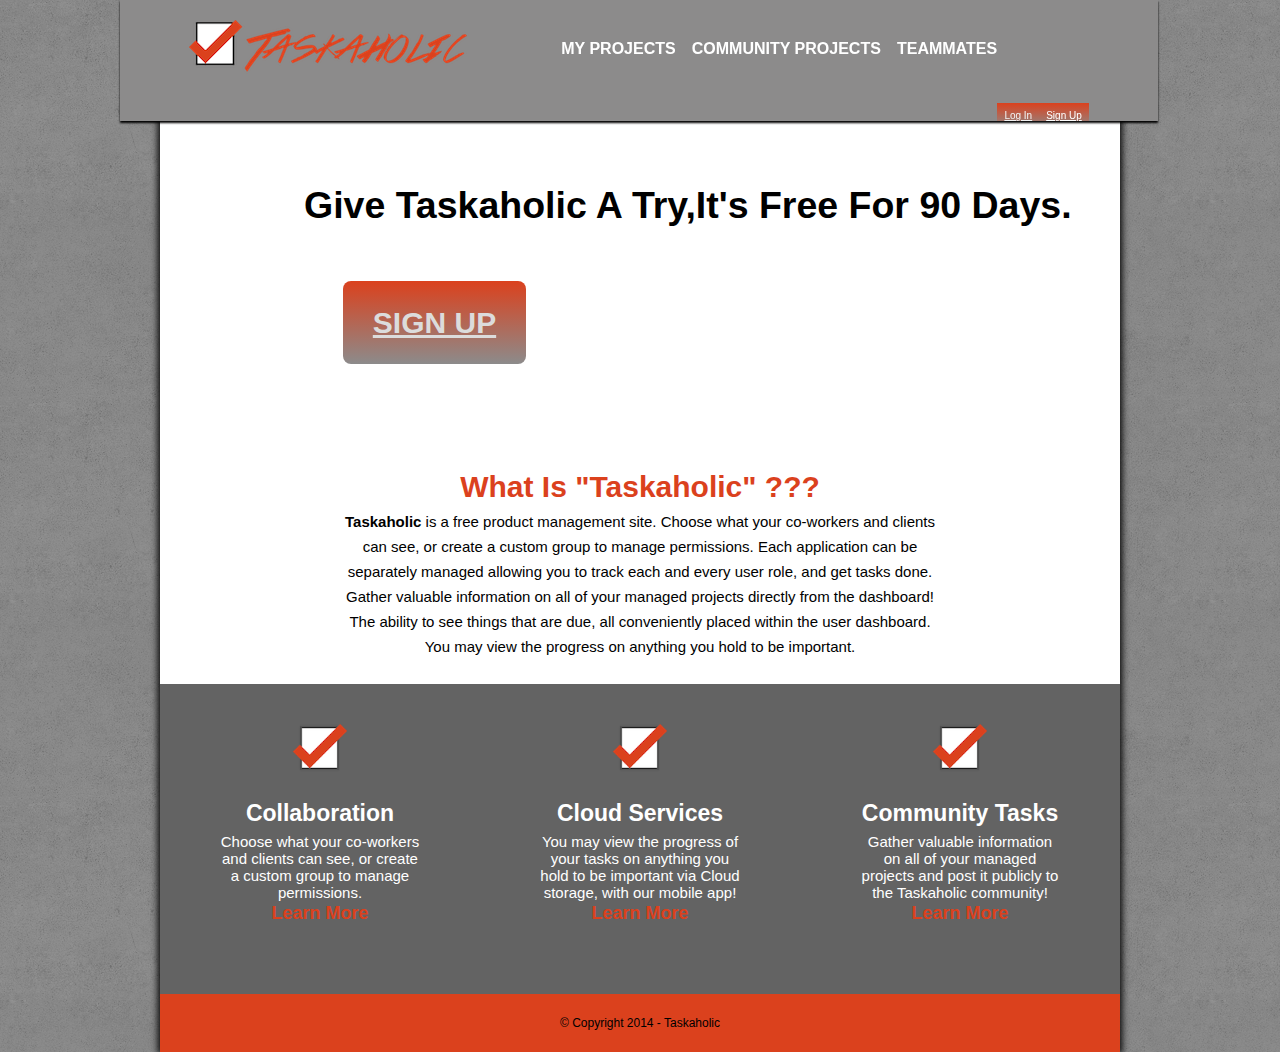
==== Trovato_Carmine_Week1/index.html @ a0f30f47 "Milestone One Update" ====
<!DOCTYPE html>
<html lang= "en">

	<head> 
		<meta charset = "utf-8" />
		<meta name="viewport" content="initial-scale=1">
		<link href = "css/style.css" rel= "stylesheet" />
		<title>Taskaholic</title>
		<link rel="shortcut icon" href="images/checkIcons.png">
	</head>

	<body>


			<header>

<!-- Navigation --> 
				<div id="navigation">
					<nav>
						<div id="box">
						<a href="index.html"><h1>Taskaholic</h1></a>
						</div>
						<ul id="nav_list">
							<li> <a href = "projects.html">My Projects</a></li>
							<li> <a href = "#">Community Projects</a></li>
							<li> <a href = "#">Teammates</a></li>			
						</ul>
	
<span id="register" class= "float_right"><a href="form.html">Sign Up</a> </span> <span id="sign_in" class= "float_right"> <a href="log_in.html">Log In</a></span>					</nav>
				</div>

			</header>

<!-- Article --> 
			<article>

				<section id="section_one">

					<div id="text">
						<h2>Give Taskaholic a try,it's free for 90 days.</h2>
						<span id="sign_up_button"><a href="form.html">Sign Up</a></span>
					</div>

				</section>

				<section id="middle_section">
					<h2>What Is "Taskaholic" ???</h2>
					<p><strong>Taskaholic</strong> is a  free product management site. Choose what your co-workers and clients can see, or create a custom group to manage permissions. Each application can be separately managed allowing you to track each and every user role, and get tasks done. Gather valuable information on all of your managed projects directly from the dashboard! The ability to see things that are due, all conveniently placed within the user dashboard. You may view the progress on anything you hold to be important.</p>
				</section>

				<section id="section_two">
						<div id="responsive">
							<a href="#"><img src="images/checkIcons.png" alt="leaf"></a>	
							<h2>Collaboration </h2>
							<p>Choose what your co-workers and clients can see, or create a custom group to manage permissions.<br><a href="#">Learn More</a> </p>
						</div>
						<div id="responsive">
							<a href="#"><img src="images/checkIcons.png" alt="leaf"></a>
							<h2>Cloud Services</h2>
							<p>You may view the progress of your tasks on anything you hold to be important via Cloud storage, with our mobile app!<br><a href="#">Learn More</a> </p>
						</div>
						<div id="responsive">
							<a href="#"><img src="images/checkIcons.png" alt="leaf"></a>
							<h2>Community Tasks</h2>
							<p>Gather valuable information on all of your managed projects and post it publicly to the Taskaholic community! <br><a href="#">Learn More</a> </p>
						</div>
				</section>


			</article>				

<!-- Footer Copyright --> 
			<footer>	
				<p> &copy; Copyright 2014 - Taskaholic </p>
			</footer>

	</body>
</html>
---- Trovato_Carmine_Week1/css/style.css ----
html{
background-image: url("../images/mochaGrunge.png") ;
background-repeat: fixed;
background-color: #eeeeee; 
}

body{
	width:75%;  /* 960px/1280px */
	margin: 1.5% auto 0;
	background:white;
	font-family: helvetica;
	font-size:62.5%;   
	padding-top: 130px;
	box-shadow: 0px 0px 7px 2px #000000; 
}


h1{
	text-indent: -9999px;
	background: url(../images/Taskaholic.png);
	background-repeat: no-repeat;
	padding-bottom: 0px;
	height: 89px;
	width:450px;
}


/* ================================= $Navigation ============================ */

#navigation{
	 position: fixed;
	 left: 9.375%; /* 120px/1280px */
	 top: 0;
	 width: 78.125%;	
	 padding: 0 1.5%; /* 20px/1000px*/
 	 background-color:#8C8B8B ;
 	 box-shadow: 0px 2px 2px #000000; 
 	 z-index:2;
 	 overflow: hidden;


}

article{
	overflow: hidden;
}


nav>ul{
	margin: 0;
    padding: 0px 1% ;/* 10px/1000px */ /* 20px/1000px */
    text-align: center;
    width: 64%; /* 640px/1000px */
    line-height: 97px;
    float: left;
    height: 110px;
}

nav ul~ul{
	 width: 64%; /* 640px/1000px */
}


nav ul>li{
	padding-left:0;
}

nav ul li{
	list-style: none;
	display: inline-block;
	text-align: center; 
	font-size: 1.6em;
	text-transform: uppercase;
	font-weight: bold; 
	padding: 0 1.041666666%; /*10px/960px*/

}

nav ul li a{
	text-decoration: none;
	color:#ffffff;
}

nav ul li a:hover{
	color: #DB411D;
}
#image{
	width: 100%;
	position: absolute;
	top: 5px;
}

#image img{
	width: 100%;
}

/* ============================= $Sign In & Register ======================== */

form{
	padding-left: 370px;
	margin: 0 auto;
	overflow: auto;
}

#log_in{

	margin-bottom: 250px;
}


#sign_in a{
	margin-right: 0px;
	margin-left: 0px;
	background: linear-gradient(rgb(219,65,29), rgb(140,139,139));
	border-radius:0px;
	padding: 7px;
	color: rgb(242,242,242);
	width: 100px;

}

#register{
	width: 100px;

}

#register a{
	background: linear-gradient(rgb(219,65,29), rgb(140,139,139));
	color: rgb(255,255,255);
	border-radius:0px;
	padding: 7px;
	width: 100px;

}

#sign_in a:hover {

	background: linear-gradient(rgb(140,139,139), rgb(219,65,29));
	color: rgb(250,250,250);
}

#register a:hover{
	background: linear-gradient(rgb(140,139,139), rgb(219,65,29));
	color: rgb(250,250,250);
}

#sign_up_button a{
	display:block;
	text-align: right;
	width: 150px;
	float:left;
	font-size: 1.2em;
	padding:2%;
	background: linear-gradient(rgb(219,65,29), rgb(140,139,139));
	color:rgb(220,220,220);
	border-radius:8px;
	text-transform: uppercase;
	text-align: center;
	margin-top: 20px;
	margin-left: 4.8018%;
	margin-right: 63px;
	font-weight: bold;
}

#sign_up_button a:hover{
	background: linear-gradient(rgb(140,139,139), rgb(219,65,29));
	color:rgb(230,230,230);	
	box-shadow: 0 0 1px .5px #000;
}


.float_left{
 	float: left;
}

.float_right{
 	float: right;
}

.clear{
	clear: both;
}

.round_corner{
	border-radius: 4px;
}


/*==================== $Box ===========================*/


#box p{
	font-size: 1.8em;
	display: inline-block;
	margin-top: 5px;
	text-align: left;
}

#box {
	width: 26%; /* 260px/1000px */
	float: left;
	color: #E3E6E9;
	margin-left:50px;
}

h1{
	color: #83FF87;
	font-size: 3.5em;
	margin-bottom: 0;
	margin-top:20px;
	text-align:left;
}

/* =============== $Form Input ====================*/

input{
	width: 50%;
	height: 20px;
	margin-bottom: 10px;
}


#user_info{
	overflow:hidden;
}

#dropbox{
	overflow: hidden;

	float: left;
}




.form_focus:focus, .form_hover:hover {
	background-color: #CCFF33;
	opacity: 4;
}

select{
	padding: 10px;
	border-radius: 5px;
	margin-right: 10px
}

.float_left{
 	float: left;
}

.float_right{
 	float: right;
}

.clear{
	clear: both;
}

.round_corner{
	border-radius: 4px;
}


/* =============== $button ====================*/

#submit{
	background: linear-gradient(rgb(219,65,29), rgb(76,76,76));	
	border:1px solid rgb(255,69,66);
	height: 40px;
	line-height: 50px;
	width: 100px;
	font-size: 1.5em;
	border-radius: 5px;
	color: rgb(240,233,220);
	margin-top: 20px;
	clear: both;

}

#btn{	
	padding-left: 0%;
	text-align: center;
	clear: both;

}

#submit:hover{
	background: linear-gradient(rgb(76,76,76), rgb(219,65,29));
	color: white;
}

/* =============== $My Projects ====================*/


.project_blog_box{
	width: 455px; /* 47.2433333%; */
	float: left;
	margin:0 1.041666666% 50px 1.041666666% /* 10px */;

}


.project_blog{
	width:100%; /* 450/960 */
	height: 302px;
	padding: 1.041666666% 1.041666666% 1.041666666% 0; /* 10px */
	

}


.project_blog div{
	width: 141px /* 30% */;
	height:150px;
	margin: 5px 5px 5px 0;
	background: rgb(240,240,240);
	float: left;


}

.project_blog img{
	width:50%;
	float: left;
	padding-right: 10px;
	padding-left:2%;
}
#blog_body {
	background: rgb(240,240,240);
	margin-top: 20px;

}

#blog_title{
	margin: 5px 10px 5px 0;
	font-size: 1.3em;
	text-transform: uppercase;
	color:#DB411D;
	padding-left:2%;
	padding-top: 0;
}



#blog_title~p{
	font-size: 1.5em;
	padding-left:2%;
}

.project_blog p{
	line-height: 16px;
	margin: 0 8px 5px 0;
	font-size: 1.5em;
	padding-left:3%;
}

.project_blog h4{
	margin:5px 10px 5px 0;
	font-size: 1.375em;
	padding-left:3%;
}

.project_blog p a{
	display: block;
	margin-top: 5px;
}

.project_blog_box h2{
	margin-left: 0;
	margin-top:0;
	margin-bottom:0;
	width: 62%;
	float:left;	
}

/*article{
	background-image: url("../images/group.jpg") ;
	background-repeat: fixed;
}*/

#section_one{
	 height:225px;
	 padding-bottom: 30px;
	 background-color: transparent;
}


#text{
	text-transform: capitalize;

	font-family: Helvetica;
	font-size:2.5em;
	line-height:50px;
	padding-left: 15%; /* 100px/960px */
}






.attractions_blog_box{
	width: 455px; /* 47.2433333%; */
	float: left;
	margin:0 1.041666666% 50px 1.041666666% /* 10px */;
}


.attractions_blog{
	width:100%; /* 450/960 */
	height: 302px;
	padding: 1.041666666% 1.041666666% 1.041666666% 0; /* 10px */
}


.attractions_blog div{
	width: 141px /* 30% */;
	height:150px;
	margin: 5px 5px 5px 0;
	background: rgb(240,240,240);
	float: left;
}

.attractions_blog img{
	width:50%;
	float: left;
	padding-right: 10px;
	padding-left:2%;
}
#blog_body {
	background: rgb(240,240,240);
	margin-top: 20px;
}

#blog_title{
	margin: 5px 10px 5px 0;
	font-size: 1.3em;
	text-transform: uppercase;
	color: rgb(0,71,109);
	padding-left:2%;
	padding-top: 0;
}

#blog_title~p{
	font-size: 1.5em;
	padding-left:2%;
}

.attractions_blog p{
	line-height: 16px;
	margin: 0 8px 5px 0;
	font-size: 1.5em;
	padding-left:3%;
}

.attractions_blog h4{
	margin:5px 10px 5px 0;
	font-size: 1.375em;
	padding-left:3%;
}

.attractions_blog p a{
	display: block;
	margin-top: 5px;
}

.attractions_blog_box h2{
	margin-left: 0;
	margin-top:0;
	margin-bottom:0;
	width: 62%;
	float:left;	
}


/* ================================ $Section Two ========================== */

#section_two{
	 height: 250px;
	 background-color:#636363;
	 padding-top:40px;
	 padding-bottom: 20px;
}

#responsive  {
	width: 20.833333333%; /* 200px/960px */ 
	float: left;
	padding: 0 6.25%; /* 60px/960px */
	text-align: center;
	background-color: #636363;
}


#section_two p{
	 font-size: 1.5em;
	 margin-top:6px;
	 line-height:17px;
	 color: white;
}

#section_two h2{
	 font-size: 2.3em; 
	 margin-bottom: 6px;
	 color: white;

}


#section_two a{
	 font-weight: bold;
	 text-decoration:none;
	 color: #DB411D;
	 font-size: 1.2em;
	 line-height: 25px;
}



#section_two #responsive img{
	width: 26.737967914%; /* 50px/187px */
}


/* ================================= $Middle section ============================ */

#middle_section{
	 text-align: center;
	 background: transparent;
	 padding: 25px 5px;
	 margin-top: 10px;
}

#middle_section p{
	 width: 62.5% ;/* 600px/960px */
	 margin:0 auto;
	 font-size: 1.5em;
	 line-height:25px;
}

#middle_section h2{
	 margin:0 0 5px;
	 font-size: 3em;
	 color: #DB411D;

}


/*========================================= $footer ===============================*/

footer{
	background-color: #DB411D;
	text-align: center;
	font-size: 1.2em;
	padding: 10px 10.416666666%; /* 10px/960px */
}
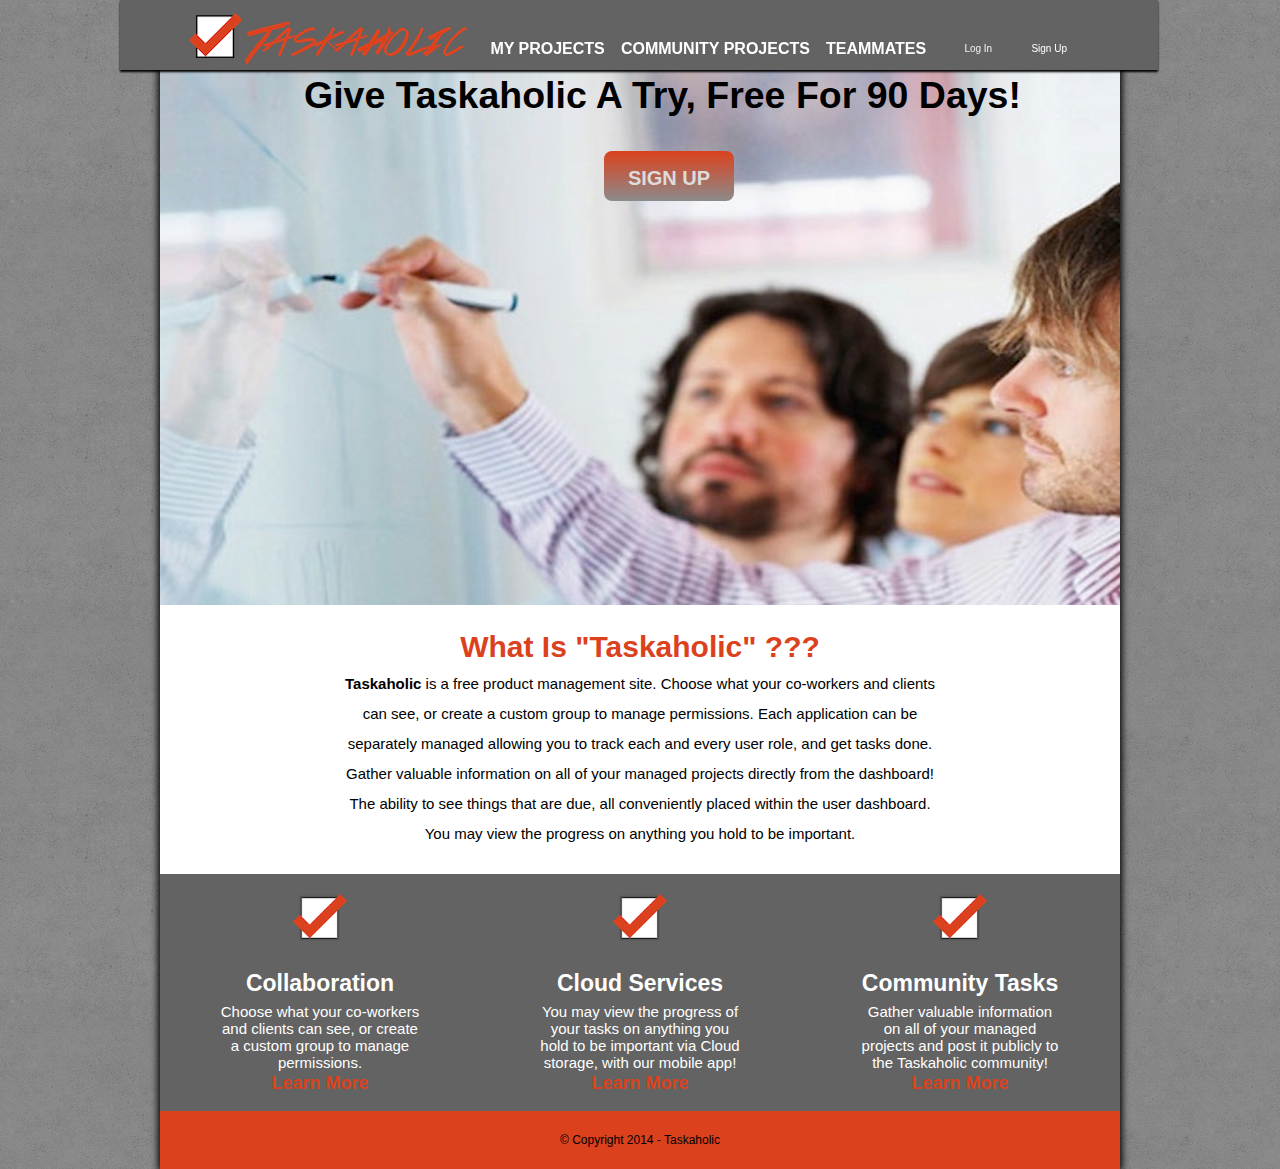
==== commit d2e14da6: "Milestone One Update" ====
--- a/Trovato_Carmine_Week1/index.html
+++ b/Trovato_Carmine_Week1/index.html
@@ -23,21 +23,22 @@
 						<ul id="nav_list">
 							<li> <a href = "projects.html">My Projects</a></li>
 							<li> <a href = "#">Community Projects</a></li>
-							<li> <a href = "#">Teammates</a></li>			
+							<li> <a href = "#">Teammates</a></li>	
+							<span id="register" class= "float_right"><a href="form.html">Sign Up</a> </span> <span id="sign_in" class= "float_right"> <a href="log_in.html">Log In</a></span>
 						</ul>
-	
-<span id="register" class= "float_right"><a href="form.html">Sign Up</a> </span> <span id="sign_in" class= "float_right"> <a href="log_in.html">Log In</a></span>					</nav>
+					</nav>
 				</div>
 
 			</header>
 
 <!-- Article --> 
 			<article>
+				<div id= "background_home">
 
 				<section id="section_one">
 
 					<div id="text">
-						<h2>Give Taskaholic a try,it's free for 90 days.</h2>
+						<h2>Give Taskaholic a try, free for 90 days!</h2>
 						<span id="sign_up_button"><a href="form.html">Sign Up</a></span>
 					</div>
 
@@ -49,25 +50,25 @@
 				</section>
 
 				<section id="section_two">
-						<div id="responsive">
-							<a href="#"><img src="images/checkIcons.png" alt="leaf"></a>	
+						<div id="icons">
+							<a href="#"><img src="images/checkIcons.png" alt="check"></a>	
 							<h2>Collaboration </h2>
 							<p>Choose what your co-workers and clients can see, or create a custom group to manage permissions.<br><a href="#">Learn More</a> </p>
 						</div>
-						<div id="responsive">
-							<a href="#"><img src="images/checkIcons.png" alt="leaf"></a>
+						<div id="icons">
+							<a href="#"><img src="images/checkIcons.png" alt="check"></a>
 							<h2>Cloud Services</h2>
 							<p>You may view the progress of your tasks on anything you hold to be important via Cloud storage, with our mobile app!<br><a href="#">Learn More</a> </p>
 						</div>
-						<div id="responsive">
-							<a href="#"><img src="images/checkIcons.png" alt="leaf"></a>
+						<div id="icons">
+							<a href="#"><img src="images/checkIcons.png" alt="check"></a>
 							<h2>Community Tasks</h2>
 							<p>Gather valuable information on all of your managed projects and post it publicly to the Taskaholic community! <br><a href="#">Learn More</a> </p>
 						</div>
 				</section>
 
-
-			</article>				
+				</div>
+			</article><!-- #background_home --> 				
 
 <!-- Footer Copyright --> 
 			<footer>	
--- a/Trovato_Carmine_Week1/css/style.css
+++ b/Trovato_Carmine_Week1/css/style.css
@@ -10,7 +10,7 @@
 	background:white;
 	font-family: helvetica;
 	font-size:62.5%;   
-	padding-top: 130px;
+	padding-top: 20px;
 	box-shadow: 0px 0px 7px 2px #000000; 
 }
 
@@ -24,6 +24,11 @@
 	width:450px;
 }
 
+#background_home{
+	background-image: url("../images/group.jpg") ;
+
+}
+
 
 /* ================================= $Navigation ============================ */
 
@@ -31,9 +36,10 @@
 	 position: fixed;
 	 left: 9.375%; /* 120px/1280px */
 	 top: 0;
+	 height:70px;	 
 	 width: 78.125%;	
 	 padding: 0 1.5%; /* 20px/1000px*/
- 	 background-color:#8C8B8B ;
+ 	 background-color:#636363 ;
  	 box-shadow: 0px 2px 2px #000000; 
  	 z-index:2;
  	 overflow: hidden;
@@ -98,6 +104,8 @@
 
 form{
 	padding-left: 370px;
+	padding-top: 50px;
+	padding-bottom: 40px;
 	margin: 0 auto;
 	overflow: auto;
 }
@@ -109,9 +117,10 @@
 
 
 #sign_in a{
+	text-decoration: none;
 	margin-right: 0px;
 	margin-left: 0px;
-	background: linear-gradient(rgb(219,65,29), rgb(140,139,139));
+	background: transparent;
 	border-radius:0px;
 	padding: 7px;
 	color: rgb(242,242,242);
@@ -125,7 +134,8 @@
 }
 
 #register a{
-	background: linear-gradient(rgb(219,65,29), rgb(140,139,139));
+	text-decoration:none;
+	background: transparent;
 	color: rgb(255,255,255);
 	border-radius:0px;
 	padding: 7px;
@@ -135,30 +145,32 @@
 
 #sign_in a:hover {
 
-	background: linear-gradient(rgb(140,139,139), rgb(219,65,29));
+	background: rgb(219,65,29);
 	color: rgb(250,250,250);
 }
 
 #register a:hover{
-	background: linear-gradient(rgb(140,139,139), rgb(219,65,29));
+	background:  rgb(219,65,29);
 	color: rgb(250,250,250);
 }
 
 #sign_up_button a{
-	display:block;
+	text-decoration: none;
 	text-align: right;
-	width: 150px;
+	width: 90px;
+	height:10px;
 	float:left;
-	font-size: 1.2em;
-	padding:2%;
+	line-height: 15px;
+	font-size: .8em;
+	padding:020px;
 	background: linear-gradient(rgb(219,65,29), rgb(140,139,139));
 	color:rgb(220,220,220);
 	border-radius:8px;
 	text-transform: uppercase;
 	text-align: center;
-	margin-top: 20px;
-	margin-left: 4.8018%;
-	margin-right: 63px;
+	margin-top: 0px;
+	margin-left: 300px;
+	margin-right: 0px;
 	font-weight: bold;
 }
 
@@ -203,13 +215,6 @@
 	margin-left:50px;
 }
 
-h1{
-	color: #83FF87;
-	font-size: 3.5em;
-	margin-bottom: 0;
-	margin-top:20px;
-	text-align:left;
-}
 
 /* =============== $Form Input ====================*/
 
@@ -232,9 +237,8 @@
 
 
 
-
 .form_focus:focus, .form_hover:hover {
-	background-color: #CCFF33;
+	background-color: #FFFF99;
 	opacity: 4;
 }
 
@@ -265,14 +269,14 @@
 
 #submit{
 	background: linear-gradient(rgb(219,65,29), rgb(76,76,76));	
-	border:1px solid rgb(255,69,66);
-	height: 40px;
-	line-height: 50px;
+	height: 35px;
+	line-height: 30px;
 	width: 100px;
-	font-size: 1.5em;
+	font-size: 1.4em;
 	border-radius: 5px;
 	color: rgb(240,233,220);
 	margin-top: 20px;
+	padding-bottom: 15px;
 	clear: both;
 
 }
@@ -280,6 +284,7 @@
 #btn{	
 	padding-left: 0%;
 	text-align: center;
+	padding-bottom: 15px;
 	clear: both;
 
 }
@@ -291,10 +296,17 @@
 
 /* =============== $My Projects ====================*/
 
+#project_background{
+	margin-top: 50px;
+}
+
+
+
 
 .project_blog_box{
 	width: 455px; /* 47.2433333%; */
 	float: left;
+	margin-top: 70px;
 	margin:0 1.041666666% 50px 1.041666666% /* 10px */;
 
 }
@@ -335,7 +347,7 @@
 	margin: 5px 10px 5px 0;
 	font-size: 1.3em;
 	text-transform: uppercase;
-	color:#DB411D;
+	color: #DB411D;
 	padding-left:2%;
 	padding-top: 0;
 }
@@ -358,6 +370,8 @@
 	margin:5px 10px 5px 0;
 	font-size: 1.375em;
 	padding-left:3%;
+	color: #DB411D;
+
 }
 
 .project_blog p a{
@@ -369,6 +383,7 @@
 	margin-left: 0;
 	margin-top:0;
 	margin-bottom:0;
+	font-size: 1.8em;
 	width: 62%;
 	float:left;	
 }
@@ -378,102 +393,28 @@
 	background-repeat: fixed;
 }*/
 
+/* ================================ $Section  One ========================== */
+
 #section_one{
 	 height:225px;
-	 padding-bottom: 30px;
+	 padding-bottom: 300px;
 	 background-color: transparent;
 }
 
 
 #text{
 	text-transform: capitalize;
-
+	margin: 0 auto
 	font-family: Helvetica;
 	font-size:2.5em;
 	line-height:50px;
 	padding-left: 15%; /* 100px/960px */
 }
 
-
-
-
-
-
-.attractions_blog_box{
-	width: 455px; /* 47.2433333%; */
-	float: left;
-	margin:0 1.041666666% 50px 1.041666666% /* 10px */;
-}
-
-
-.attractions_blog{
-	width:100%; /* 450/960 */
-	height: 302px;
-	padding: 1.041666666% 1.041666666% 1.041666666% 0; /* 10px */
-}
-
-
-.attractions_blog div{
-	width: 141px /* 30% */;
-	height:150px;
-	margin: 5px 5px 5px 0;
-	background: rgb(240,240,240);
-	float: left;
-}
-
-.attractions_blog img{
-	width:50%;
-	float: left;
-	padding-right: 10px;
-	padding-left:2%;
-}
-#blog_body {
-	background: rgb(240,240,240);
-	margin-top: 20px;
-}
-
-#blog_title{
-	margin: 5px 10px 5px 0;
-	font-size: 1.3em;
-	text-transform: uppercase;
-	color: rgb(0,71,109);
-	padding-left:2%;
-	padding-top: 0;
-}
-
-#blog_title~p{
-	font-size: 1.5em;
-	padding-left:2%;
-}
-
-.attractions_blog p{
-	line-height: 16px;
-	margin: 0 8px 5px 0;
-	font-size: 1.5em;
-	padding-left:3%;
-}
-
-.attractions_blog h4{
-	margin:5px 10px 5px 0;
-	font-size: 1.375em;
-	padding-left:3%;
-}
-
-.attractions_blog p a{
-	display: block;
-	margin-top: 5px;
-}
-
-.attractions_blog_box h2{
-	margin-left: 0;
-	margin-top:0;
-	margin-bottom:0;
-	width: 62%;
-	float:left;	
-}
-
-
-/* ================================ $Section Two ========================== */
+}
+
+
+/* ================================ $Section Two  &   $icons  ========================== */
 
 #section_two{
 	 height: 250px;
@@ -482,12 +423,16 @@
 	 padding-bottom: 20px;
 }
 
-#responsive  {
-	width: 20.833333333%; /* 200px/960px */ 
+#icons  {
+	width: 20.833333333%; 
 	float: left;
-	padding: 0 6.25%; /* 60px/960px */
+	padding-top: 50px;
+	padding: 0 6.25%; 
 	text-align: center;
 	background-color: #636363;
+}
+#icons img{
+	margin-top: 20px;
 }
 
 
@@ -500,7 +445,7 @@
 
 #section_two h2{
 	 font-size: 2.3em; 
-	 margin-bottom: 6px;
+	 margin-bottom: 2px;
 	 color: white;
 
 }
@@ -508,7 +453,7 @@
 
 #section_two a{
 	 font-weight: bold;
-	 text-decoration:none;
+	 text-decoration: none;
 	 color: #DB411D;
 	 font-size: 1.2em;
 	 line-height: 25px;
@@ -516,7 +461,7 @@
 
 
 
-#section_two #responsive img{
+#section_two #icons img{
 	width: 26.737967914%; /* 50px/187px */
 }
 
@@ -525,7 +470,7 @@
 
 #middle_section{
 	 text-align: center;
-	 background: transparent;
+	 background: white;
 	 padding: 25px 5px;
 	 margin-top: 10px;
 }
@@ -534,7 +479,7 @@
 	 width: 62.5% ;/* 600px/960px */
 	 margin:0 auto;
 	 font-size: 1.5em;
-	 line-height:25px;
+	 line-height:30px;
 }
 
 #middle_section h2{
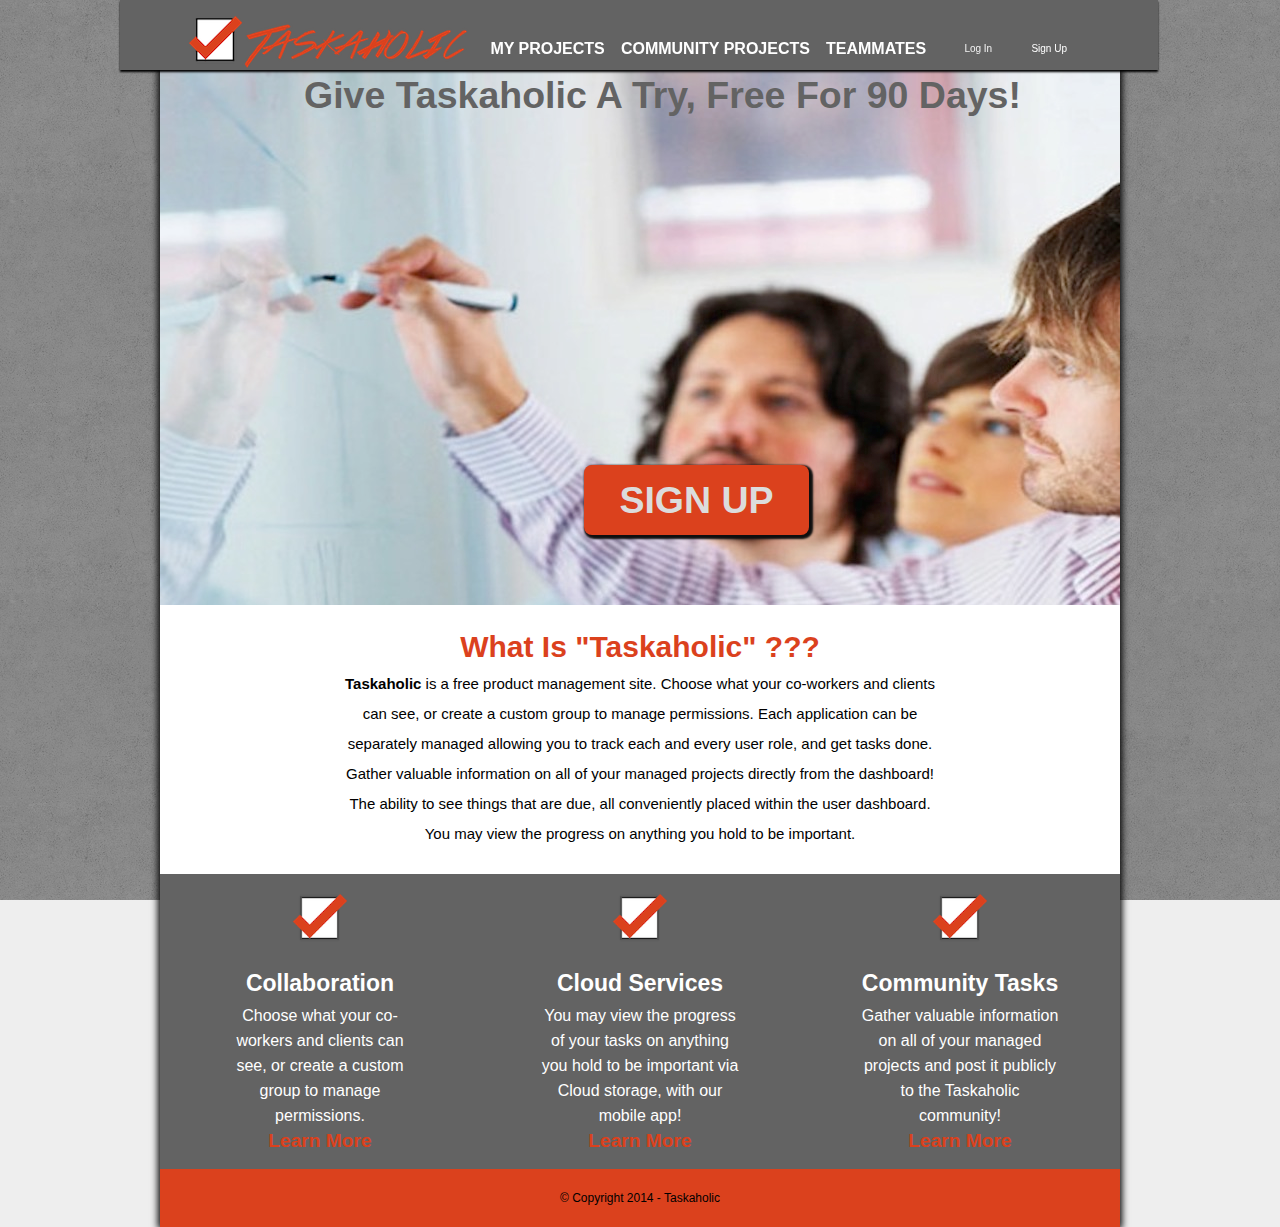
==== commit a844c233: "Update" ====
--- a/Trovato_Carmine_Week1/index.html
+++ b/Trovato_Carmine_Week1/index.html
@@ -75,5 +75,8 @@
 				<p> &copy; Copyright 2014 - Taskaholic </p>
 			</footer>
 
+	<script type="text/javascript" src="js/jquery-1.11.0.min.js"></script>
+    <script type="text/javascript" src="js/script.js"></script>
+
 	</body>
 </html>		--- a/Trovato_Carmine_Week1/css/style.css
+++ b/Trovato_Carmine_Week1/css/style.css
@@ -1,6 +1,7 @@
 html{
 background-image: url("../images/mochaGrunge.png") ;
-background-repeat: fixed;
+background-position: fixed;
+background-attachment: fixed;
 background-color: #eeeeee; 
 }
 
@@ -20,7 +21,8 @@
 	background: url(../images/Taskaholic.png);
 	background-repeat: no-repeat;
 	padding-bottom: 0px;
-	height: 89px;
+	margin-top: 16px;
+	height: 80px;
 	width:450px;
 }
 
@@ -78,8 +80,7 @@
 	font-size: 1.6em;
 	text-transform: uppercase;
 	font-weight: bold; 
-	padding: 0 1.041666666%; /*10px/960px*/
-
+	padding: 0 1.041666666%; 
 }
 
 nav ul li a{
@@ -89,6 +90,7 @@
 
 nav ul li a:hover{
 	color: #DB411D;
+	text-transform: white;
 }
 #image{
 	width: 100%;
@@ -155,29 +157,30 @@
 }
 
 #sign_up_button a{
+	box-shadow: 2px 2px 2px 2px #0F0F0F; 
 	text-decoration: none;
 	text-align: right;
-	width: 90px;
-	height:10px;
+	width: 185px;
+	height:30px;
 	float:left;
-	line-height: 15px;
-	font-size: .8em;
-	padding:020px;
-	background: linear-gradient(rgb(219,65,29), rgb(140,139,139));
+	line-height: 30px;
+	font-size: 1.5em;
+	padding: 20px;
+	background: #DB411D;
 	color:rgb(220,220,220);
 	border-radius:8px;
 	text-transform: uppercase;
 	text-align: center;
-	margin-top: 0px;
-	margin-left: 300px;
+	margin-top: 345px;
+	margin-left: 280px;
 	margin-right: 0px;
 	font-weight: bold;
 }
 
 #sign_up_button a:hover{
+	box-shadow: 2px 2px 2px 2px #0F0F0F; 
 	background: linear-gradient(rgb(140,139,139), rgb(219,65,29));
 	color:rgb(230,230,230);	
-	box-shadow: 0 0 1px .5px #000;
 }
 
 
@@ -399,17 +402,27 @@
 	 height:225px;
 	 padding-bottom: 300px;
 	 background-color: transparent;
-}
+
+}
+
+#section_one h2{
+	margin-bottom: 0px;
+
+}
+
 
 
 #text{
 	text-transform: capitalize;
 	margin: 0 auto
 	font-family: Helvetica;
+	color: #636363;
+	margin-top: 10px;
 	font-size:2.5em;
 	line-height:50px;
 	padding-left: 15%; /* 100px/960px */
 }
+
 
 }
 
@@ -436,11 +449,15 @@
 }
 
 
+
 #section_two p{
 	 font-size: 1.5em;
 	 margin-top:6px;
+	 margin-bottom: 15px;
 	 line-height:17px;
 	 color: white;
+	 font-size:1.6em;
+	 line-height:25px;
 }
 
 #section_two h2{
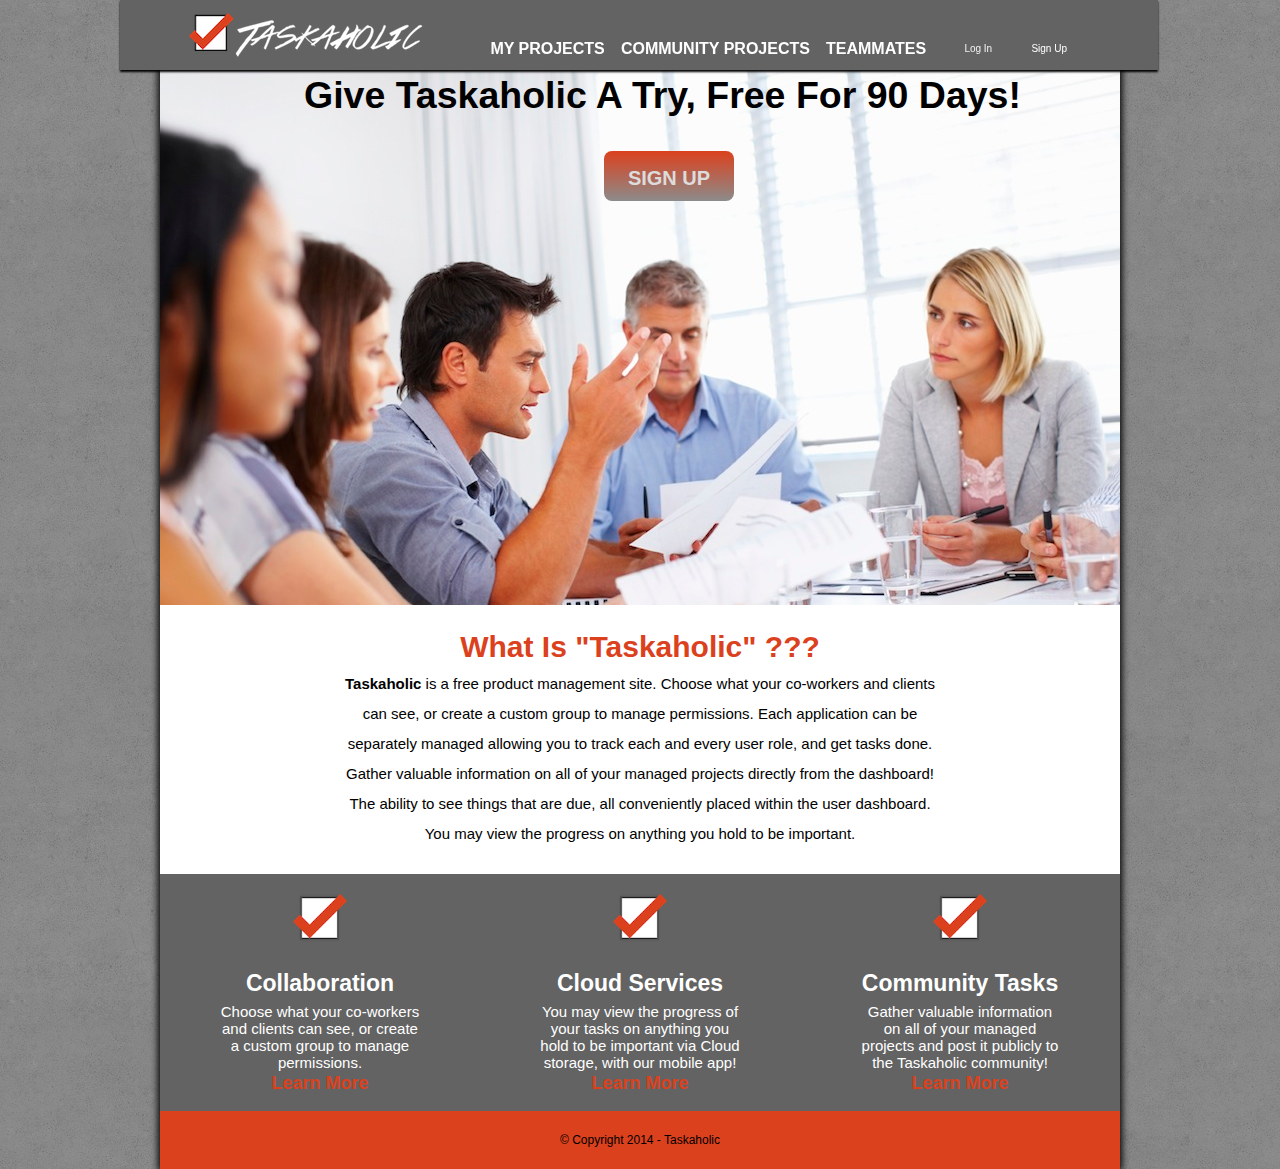
==== commit df6f172f: "Milestone Two Update" ====
--- a/Trovato_Carmine_Week1/index.html
+++ b/Trovato_Carmine_Week1/index.html
@@ -75,8 +75,5 @@
 				<p> &copy; Copyright 2014 - Taskaholic </p>
 			</footer>
 
-	<script type="text/javascript" src="js/jquery-1.11.0.min.js"></script>
-    <script type="text/javascript" src="js/script.js"></script>
-
 	</body>
-</html>		+</html>--- a/Trovato_Carmine_Week1/css/style.css
+++ b/Trovato_Carmine_Week1/css/style.css
@@ -1,18 +1,17 @@
 html{
 background-image: url("../images/mochaGrunge.png") ;
 background-position: fixed;
-background-attachment: fixed;
 background-color: #eeeeee; 
 }
 
 body{
-	width:75%;  /* 960px/1280px */
+	width:75%;  
 	margin: 1.5% auto 0;
 	background:white;
 	font-family: helvetica;
 	font-size:62.5%;   
 	padding-top: 20px;
-	box-shadow: 0px 0px 7px 2px #000000; 
+	box-shadow: 0px 0px 7px 2px #000000;
 }
 
 
@@ -21,8 +20,7 @@
 	background: url(../images/Taskaholic.png);
 	background-repeat: no-repeat;
 	padding-bottom: 0px;
-	margin-top: 16px;
-	height: 80px;
+	height: 89px;
 	width:450px;
 }
 
@@ -80,7 +78,8 @@
 	font-size: 1.6em;
 	text-transform: uppercase;
 	font-weight: bold; 
-	padding: 0 1.041666666%; 
+	padding: 0 1.041666666%; /*10px/960px*/
+
 }
 
 nav ul li a{
@@ -90,7 +89,6 @@
 
 nav ul li a:hover{
 	color: #DB411D;
-	text-transform: white;
 }
 #image{
 	width: 100%;
@@ -157,30 +155,29 @@
 }
 
 #sign_up_button a{
-	box-shadow: 2px 2px 2px 2px #0F0F0F; 
 	text-decoration: none;
 	text-align: right;
-	width: 185px;
-	height:30px;
+	width: 90px;
+	height:10px;
 	float:left;
-	line-height: 30px;
-	font-size: 1.5em;
-	padding: 20px;
-	background: #DB411D;
+	line-height: 15px;
+	font-size: .8em;
+	padding:020px;
+	background: linear-gradient(rgb(219,65,29), rgb(140,139,139));
 	color:rgb(220,220,220);
 	border-radius:8px;
 	text-transform: uppercase;
 	text-align: center;
-	margin-top: 345px;
-	margin-left: 280px;
+	margin-top: 0px;
+	margin-left: 300px;
 	margin-right: 0px;
 	font-weight: bold;
 }
 
 #sign_up_button a:hover{
-	box-shadow: 2px 2px 2px 2px #0F0F0F; 
 	background: linear-gradient(rgb(140,139,139), rgb(219,65,29));
 	color:rgb(230,230,230);	
+	box-shadow: 0 0 1px .5px #000;
 }
 
 
@@ -319,7 +316,7 @@
 	width:100%; /* 450/960 */
 	height: 302px;
 	padding: 1.041666666% 1.041666666% 1.041666666% 0; /* 10px */
-	
+
 
 }
 
@@ -402,27 +399,17 @@
 	 height:225px;
 	 padding-bottom: 300px;
 	 background-color: transparent;
-
-}
-
-#section_one h2{
-	margin-bottom: 0px;
-
-}
-
+}
 
 
 #text{
 	text-transform: capitalize;
 	margin: 0 auto
 	font-family: Helvetica;
-	color: #636363;
-	margin-top: 10px;
 	font-size:2.5em;
 	line-height:50px;
 	padding-left: 15%; /* 100px/960px */
 }
-
 
 }
 
@@ -449,15 +436,11 @@
 }
 
 
-
 #section_two p{
 	 font-size: 1.5em;
 	 margin-top:6px;
-	 margin-bottom: 15px;
 	 line-height:17px;
 	 color: white;
-	 font-size:1.6em;
-	 line-height:25px;
 }
 
 #section_two h2{
@@ -515,6 +498,3 @@
 	font-size: 1.2em;
 	padding: 10px 10.416666666%; /* 10px/960px */
 }
-
-
-
